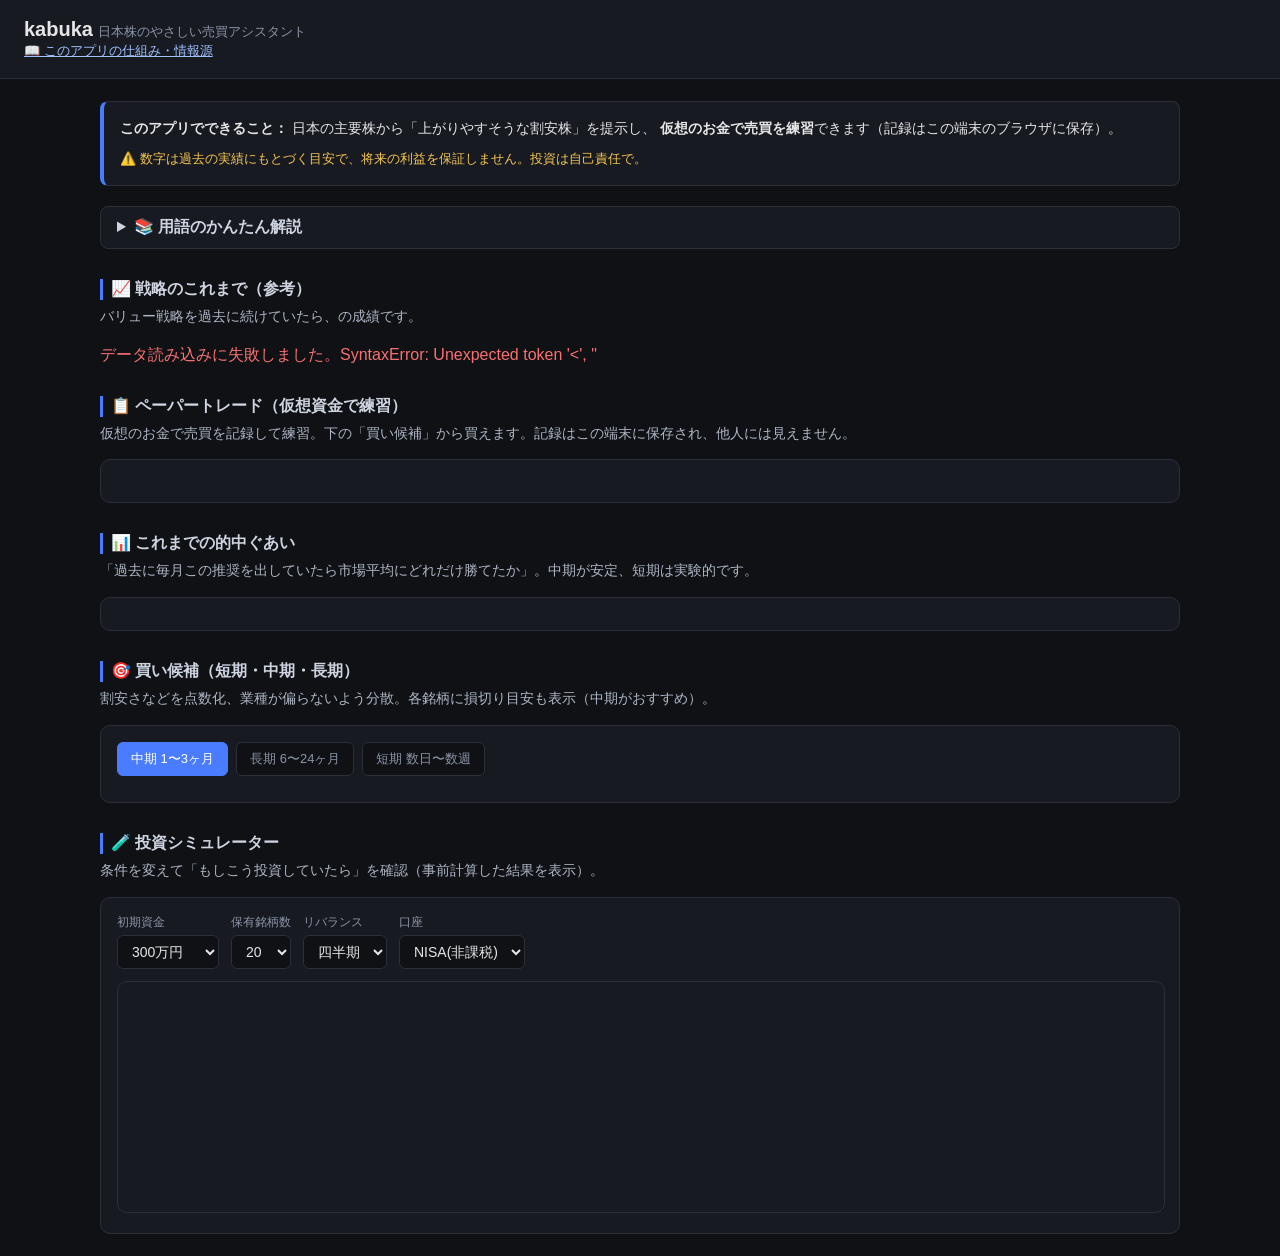
==== web/index.html @ 1f9bd659 "feat: GitHub Pages版ダッシュボード（静的・無料・スマホ/共有可） - web/: 静的ダッシュボード（JSON直読み, ペーパートレードはlocalStorage, シミュは事前計算" ====
<!DOCTYPE html>
<html lang="ja">
<head>
<meta charset="UTF-8">
<meta name="viewport" content="width=device-width, initial-scale=1.0">
<title>kabuka — 日本株のやさしい売買アシスタント</title>
<style>
  body { font-family:-apple-system,"Hiragino Sans",sans-serif; margin:0; background:#0f1115; color:#e6e6e6; }
  header { padding:18px 24px; background:#171a21; border-bottom:1px solid #2a2f3a; }
  h1 { margin:0; font-size:20px; } h1 small{color:#8a93a6;font-weight:normal;font-size:13px;}
  .navlink { color:#9ec1ff; font-size:13px; }
  .wrap { padding:22px 24px; max-width:1080px; margin:0 auto; }
  .intro { background:#171a21; border:1px solid #2a2f3a; border-left:4px solid #4a7cff; border-radius:8px; padding:14px 16px; margin-bottom:20px; font-size:14px; line-height:1.8; }
  .intro .warn{display:block;color:#f5c451;margin-top:6px;font-size:13px;}
  h2 { font-size:16px; color:#cdd3df; border-left:3px solid #4a7cff; padding-left:8px; margin:30px 0 6px; }
  .lead { color:#aeb6c5; font-size:13.5px; margin:0 0 14px; line-height:1.7; }
  .cards { display:grid; grid-template-columns:repeat(auto-fit,minmax(150px,1fr)); gap:10px; }
  .card { background:#171a21; border:1px solid #2a2f3a; border-radius:10px; padding:12px 14px; }
  .card .label{color:#8a93a6;font-size:12px;} .card .val{font-size:20px;font-weight:600;margin-top:4px;}
  .pos{color:#4ade80;} .neg{color:#f87171;}
  table{width:100%;border-collapse:collapse;font-size:13px;} th,td{padding:7px 9px;border-bottom:1px solid #232833;text-align:right;}
  th:first-child,td:first-child{text-align:left;} th{color:#8a93a6;font-weight:500;}
  .panel{background:#171a21;border:1px solid #2a2f3a;border-radius:10px;padding:16px;}
  .tabs{display:flex;gap:8px;margin-bottom:10px;flex-wrap:wrap;} .tab{background:#0f1115;color:#8a93a6;border:1px solid #2a2f3a;border-radius:6px;padding:7px 13px;cursor:pointer;font-size:13px;}
  .tab.active{background:#4a7cff;color:#fff;border-color:#4a7cff;}
  select{background:#0f1115;color:#e6e6e6;border:1px solid #2a2f3a;border-radius:6px;padding:7px 10px;font-size:14px;}
  .btn-buy{background:#1f6f43;color:#fff;border:none;border-radius:5px;padding:4px 10px;cursor:pointer;font-size:12px;}
  .btn-sell{background:#8a3030;color:#fff;border:none;border-radius:5px;padding:4px 10px;cursor:pointer;font-size:12px;}
  .badge{background:#3a2a10;color:#f5c451;border-radius:4px;padding:2px 7px;font-size:11px;margin-right:4px;}
  .note{color:#8a93a6;font-size:12px;} .conf-高{color:#4ade80;} .conf-低{color:#f5a14a;}
  svg.chart{width:100%;height:230px;background:#171a21;border:1px solid #2a2f3a;border-radius:10px;}
  details.glossary{background:#171a21;border:1px solid #2a2f3a;border-radius:8px;padding:10px 16px;margin:20px 0;}
  details.glossary summary{cursor:pointer;color:#cdd3df;font-weight:600;} details.glossary dt{color:#9ec1ff;margin-top:9px;font-weight:600;font-size:13px;} details.glossary dd{margin:2px 0 0;color:#aeb6c5;font-size:13px;}
  .legend{font-size:12px;color:#8a93a6;margin:6px 0;} .legend b{color:#4a7cff;} .legend i{color:#8a93a6;font-style:normal;}
  .controls{display:flex;flex-wrap:wrap;gap:12px;align-items:flex-end;margin-bottom:12px;}
  .controls label{display:flex;flex-direction:column;font-size:12px;color:#8a93a6;gap:4px;}
</style>
</head>
<body>
<header>
  <h1>kabuka <small>日本株のやさしい売買アシスタント</small></h1>
  <a class="navlink" href="about.html">📖 このアプリの仕組み・情報源</a>
</header>
<div class="wrap">
  <div class="intro">
    <b>このアプリでできること：</b> 日本の主要株から「上がりやすそうな割安株」を提示し、
    <b>仮想のお金で売買を練習</b>できます（記録はこの端末のブラウザに保存）。
    <span class="warn">⚠️ 数字は過去の実績にもとづく目安で、将来の利益を保証しません。投資は自己責任で。</span>
    <span class="note" id="asof"></span>
  </div>

  <details class="glossary">
    <summary>📚 用語のかんたん解説</summary>
    <dl>
      <dt>TOPIX／市場平均</dt><dd>東証の株全体の動き。「これより儲かったか」を比べる基準。</dd>
      <dt>市場平均との差</dt><dd>市場平均より何％多く儲かったか。プラスなら市場に勝った。</dd>
      <dt>勝率</dt><dd>市場平均に勝てた割合。高いほど安定。</dd>
      <dt>シャープ</dt><dd>リスクに対する儲けの効率。1前後でプロ級。</dd>
      <dt>最大下落幅</dt><dd>過去いちばん落ち込んだ幅。-30%なら一時3割減った時期あり。</dd>
      <dt>バリュー（割安）</dt><dd>利益や資産に対し株価が安い状態。日本株で長期に勝ちやすい傾向。</dd>
      <dt>順位脱落</dt><dd>おすすめ上位から外れたら売る、の合図。</dd>
    </dl>
  </details>

  <h2>📈 戦略のこれまで（参考）</h2>
  <p class="lead">バリュー戦略を過去に続けていたら、の成績です。</p>
  <div id="summary"></div>

  <h2>📋 ペーパートレード（仮想資金で練習）</h2>
  <p class="lead">仮想のお金で売買を記録して練習。下の「買い候補」から買えます。記録はこの端末に保存され、他人には見えません。</p>
  <div class="panel">
    <div id="paperHead"></div>
    <div id="paperPositions"></div>
    <div id="paperCtl" style="margin-top:10px;"></div>
  </div>

  <h2>📊 これまでの的中ぐあい</h2>
  <p class="lead">「過去に毎月この推奨を出していたら市場平均にどれだけ勝てたか」。中期が安定、短期は実験的です。</p>
  <div class="panel"><div id="accuracy"></div></div>

  <h2>🎯 買い候補（短期・中期・長期）</h2>
  <p class="lead">割安さなどを点数化、業種が偏らないよう分散。各銘柄に損切り目安も表示（中期がおすすめ）。</p>
  <div class="panel">
    <div class="tabs">
      <button class="tab active" data-h="mid">中期 1〜3ヶ月</button>
      <button class="tab" data-h="long">長期 6〜24ヶ月</button>
      <button class="tab" data-h="short">短期 数日〜数週</button>
    </div>
    <div id="recoMeta" class="legend"></div>
    <div id="reco"></div>
  </div>

  <h2>🧪 投資シミュレーター</h2>
  <p class="lead">条件を変えて「もしこう投資していたら」を確認（事前計算した結果を表示）。</p>
  <div class="panel">
    <div class="controls">
      <label>初期資金<select id="s_cap"><option value="1000000">100万円</option><option value="3000000" selected>300万円</option><option value="5000000">500万円</option><option value="10000000">1000万円</option></select></label>
      <label>保有銘柄数<select id="s_nh"><option>10</option><option selected>20</option><option>30</option></select></label>
      <label>リバランス<select id="s_reb"><option value="M">毎月</option><option value="Q" selected>四半期</option><option value="Y">年1回</option></select></label>
      <label>口座<select id="s_acc"><option value="nisa" selected>NISA(非課税)</option><option value="taxable">課税</option></select></label>
    </div>
    <div id="simResult"></div>
    <svg class="chart" id="simChart" viewBox="0 0 1000 230" preserveAspectRatio="none"></svg>
  </div>
</div>
<script src="app.js"></script>
</body>
</html>
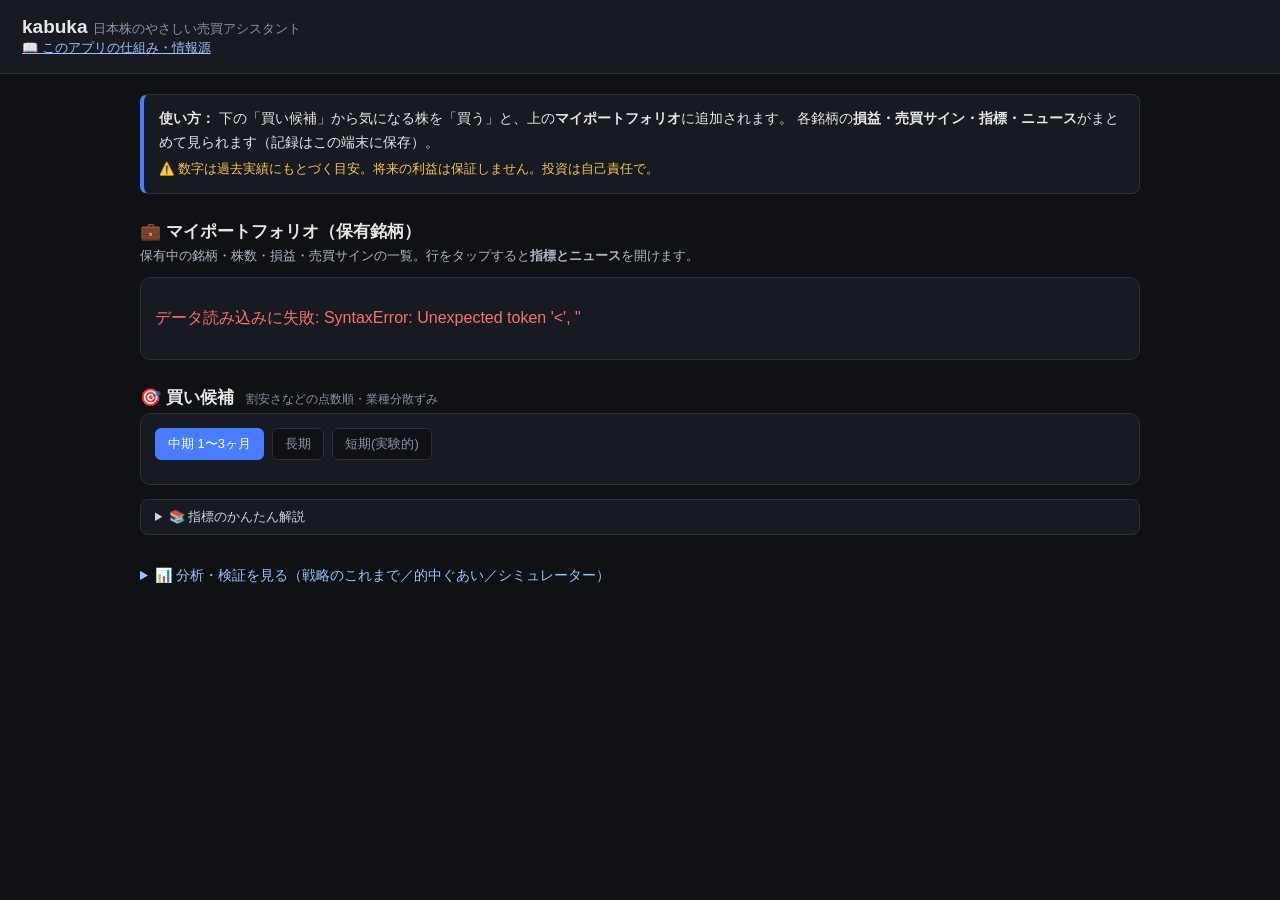
==== commit 08a039ff: "feat: UIを保有銘柄中心に刷新（銘柄ごとに損益・指標・ニュースを紐づけ） - 保有銘柄を主役の一覧に。行展開で売買判断の指標(スコア/割安度/ROE/直近/ボラ/損切り)とニュースリンク(株探/" ====
--- a/web/index.html
+++ b/web/index.html
@@ -5,35 +5,43 @@
 <meta name="viewport" content="width=device-width, initial-scale=1.0">
 <title>kabuka — 日本株のやさしい売買アシスタント</title>
 <style>
-  body { font-family:-apple-system,"Hiragino Sans",sans-serif; margin:0; background:#0f1115; color:#e6e6e6; }
-  header { padding:18px 24px; background:#171a21; border-bottom:1px solid #2a2f3a; }
-  h1 { margin:0; font-size:20px; } h1 small{color:#8a93a6;font-weight:normal;font-size:13px;}
-  .navlink { color:#9ec1ff; font-size:13px; }
-  .wrap { padding:22px 24px; max-width:1080px; margin:0 auto; }
-  .intro { background:#171a21; border:1px solid #2a2f3a; border-left:4px solid #4a7cff; border-radius:8px; padding:14px 16px; margin-bottom:20px; font-size:14px; line-height:1.8; }
-  .intro .warn{display:block;color:#f5c451;margin-top:6px;font-size:13px;}
-  h2 { font-size:16px; color:#cdd3df; border-left:3px solid #4a7cff; padding-left:8px; margin:30px 0 6px; }
-  .lead { color:#aeb6c5; font-size:13.5px; margin:0 0 14px; line-height:1.7; }
-  .cards { display:grid; grid-template-columns:repeat(auto-fit,minmax(150px,1fr)); gap:10px; }
-  .card { background:#171a21; border:1px solid #2a2f3a; border-radius:10px; padding:12px 14px; }
-  .card .label{color:#8a93a6;font-size:12px;} .card .val{font-size:20px;font-weight:600;margin-top:4px;}
+  body{font-family:-apple-system,"Hiragino Sans",sans-serif;margin:0;background:#0f1115;color:#e6e6e6;}
+  header{padding:16px 22px;background:#171a21;border-bottom:1px solid #2a2f3a;}
+  h1{margin:0;font-size:19px;} h1 small{color:#8a93a6;font-weight:normal;font-size:13px;}
+  .navlink{color:#9ec1ff;font-size:13px;}
+  .wrap{padding:20px 22px;max-width:1000px;margin:0 auto;}
+  .intro{background:#171a21;border:1px solid #2a2f3a;border-left:4px solid #4a7cff;border-radius:8px;padding:12px 15px;margin-bottom:18px;font-size:13.5px;line-height:1.75;}
+  .intro .warn{display:block;color:#f5c451;margin-top:5px;font-size:12.5px;}
+  h2{font-size:17px;color:#e6e6e6;margin:26px 0 4px;} h2 .hint{font-size:12px;color:#8a93a6;font-weight:normal;margin-left:8px;}
+  .lead{color:#aeb6c5;font-size:13px;margin:0 0 12px;}
+  .cards{display:grid;grid-template-columns:repeat(auto-fit,minmax(140px,1fr));gap:10px;margin-bottom:14px;}
+  .card{background:#171a21;border:1px solid #2a2f3a;border-radius:10px;padding:11px 13px;}
+  .card .label{color:#8a93a6;font-size:12px;} .card .val{font-size:19px;font-weight:600;margin-top:3px;}
   .pos{color:#4ade80;} .neg{color:#f87171;}
-  table{width:100%;border-collapse:collapse;font-size:13px;} th,td{padding:7px 9px;border-bottom:1px solid #232833;text-align:right;}
-  th:first-child,td:first-child{text-align:left;} th{color:#8a93a6;font-weight:500;}
-  .panel{background:#171a21;border:1px solid #2a2f3a;border-radius:10px;padding:16px;}
-  .tabs{display:flex;gap:8px;margin-bottom:10px;flex-wrap:wrap;} .tab{background:#0f1115;color:#8a93a6;border:1px solid #2a2f3a;border-radius:6px;padding:7px 13px;cursor:pointer;font-size:13px;}
+  .panel{background:#171a21;border:1px solid #2a2f3a;border-radius:10px;padding:14px;}
+  table{width:100%;border-collapse:collapse;font-size:13px;} th,td{padding:8px 8px;border-bottom:1px solid #232833;text-align:right;}
+  th:first-child,td:first-child{text-align:left;} th{color:#8a93a6;font-weight:500;font-size:12px;}
+  .hold-row{cursor:pointer;} .hold-row:hover td{background:#1c212b;}
+  .tag{font-size:11px;border-radius:4px;padding:2px 8px;}
+  .tag-hold{background:#16361f;color:#7fe3a0;} .tag-sell{background:#3a1414;color:#ff9a9a;}
+  .detail td{background:#13161d;}
+  .mgrid{display:grid;grid-template-columns:repeat(auto-fit,minmax(150px,1fr));gap:8px;margin:6px 0 10px;}
+  .metric{background:#1c212b;border-radius:7px;padding:8px 10px;} .metric .k{color:#8a93a6;font-size:11px;} .metric .v{font-size:15px;font-weight:600;margin-top:2px;}
+  .news a{display:inline-block;margin:3px 6px 3px 0;background:#0f1115;border:1px solid #2a4170;color:#9ec1ff;border-radius:6px;padding:5px 10px;font-size:12px;text-decoration:none;}
+  .news a:hover{background:#1a2440;}
+  .btn-buy{background:#1f6f43;color:#fff;border:none;border-radius:5px;padding:4px 10px;cursor:pointer;font-size:12px;}
+  .btn-sell{background:#8a3030;color:#fff;border:none;border-radius:5px;padding:5px 12px;cursor:pointer;font-size:12px;}
+  .note{color:#8a93a6;font-size:12px;} .conf-高{color:#4ade80;} .conf-低{color:#f5a14a;}
+  .tabs{display:flex;gap:8px;margin-bottom:10px;flex-wrap:wrap;} .tab{background:#0f1115;color:#8a93a6;border:1px solid #2a2f3a;border-radius:6px;padding:6px 12px;cursor:pointer;font-size:13px;}
   .tab.active{background:#4a7cff;color:#fff;border-color:#4a7cff;}
-  select{background:#0f1115;color:#e6e6e6;border:1px solid #2a2f3a;border-radius:6px;padding:7px 10px;font-size:14px;}
-  .btn-buy{background:#1f6f43;color:#fff;border:none;border-radius:5px;padding:4px 10px;cursor:pointer;font-size:12px;}
-  .btn-sell{background:#8a3030;color:#fff;border:none;border-radius:5px;padding:4px 10px;cursor:pointer;font-size:12px;}
-  .badge{background:#3a2a10;color:#f5c451;border-radius:4px;padding:2px 7px;font-size:11px;margin-right:4px;}
-  .note{color:#8a93a6;font-size:12px;} .conf-高{color:#4ade80;} .conf-低{color:#f5a14a;}
-  svg.chart{width:100%;height:230px;background:#171a21;border:1px solid #2a2f3a;border-radius:10px;}
-  details.glossary{background:#171a21;border:1px solid #2a2f3a;border-radius:8px;padding:10px 16px;margin:20px 0;}
-  details.glossary summary{cursor:pointer;color:#cdd3df;font-weight:600;} details.glossary dt{color:#9ec1ff;margin-top:9px;font-weight:600;font-size:13px;} details.glossary dd{margin:2px 0 0;color:#aeb6c5;font-size:13px;}
-  .legend{font-size:12px;color:#8a93a6;margin:6px 0;} .legend b{color:#4a7cff;} .legend i{color:#8a93a6;font-style:normal;}
-  .controls{display:flex;flex-wrap:wrap;gap:12px;align-items:flex-end;margin-bottom:12px;}
-  .controls label{display:flex;flex-direction:column;font-size:12px;color:#8a93a6;gap:4px;}
+  select{background:#0f1115;color:#e6e6e6;border:1px solid #2a2f3a;border-radius:6px;padding:6px 9px;font-size:13px;}
+  svg.chart{width:100%;height:220px;background:#171a21;border:1px solid #2a2f3a;border-radius:10px;}
+  details.more{margin:24px 0;} details.more>summary{cursor:pointer;color:#9ec1ff;font-size:14px;padding:8px 0;}
+  details.glossary{background:#171a21;border:1px solid #2a2f3a;border-radius:8px;padding:8px 14px;margin:14px 0;}
+  details.glossary summary{cursor:pointer;color:#cdd3df;font-size:13px;} details.glossary dt{color:#9ec1ff;margin-top:8px;font-weight:600;font-size:12.5px;} details.glossary dd{margin:2px 0 0;color:#aeb6c5;font-size:12.5px;}
+  .controls{display:flex;flex-wrap:wrap;gap:10px;align-items:flex-end;margin-bottom:10px;}
+  .controls label{display:flex;flex-direction:column;font-size:12px;color:#8a93a6;gap:3px;}
+  .legend{font-size:12px;color:#8a93a6;} .legend b{color:#4a7cff;} .legend i{color:#8a93a6;font-style:normal;}
 </style>
 </head>
 <body>
@@ -43,65 +51,67 @@
 </header>
 <div class="wrap">
   <div class="intro">
-    <b>このアプリでできること：</b> 日本の主要株から「上がりやすそうな割安株」を提示し、
-    <b>仮想のお金で売買を練習</b>できます（記録はこの端末のブラウザに保存）。
-    <span class="warn">⚠️ 数字は過去の実績にもとづく目安で、将来の利益を保証しません。投資は自己責任で。</span>
+    <b>使い方：</b> 下の「買い候補」から気になる株を「買う」と、上の<b>マイポートフォリオ</b>に追加されます。
+    各銘柄の<b>損益・売買サイン・指標・ニュース</b>がまとめて見られます（記録はこの端末に保存）。
+    <span class="warn">⚠️ 数字は過去実績にもとづく目安。将来の利益は保証しません。投資は自己責任で。</span>
     <span class="note" id="asof"></span>
   </div>
 
-  <details class="glossary">
-    <summary>📚 用語のかんたん解説</summary>
-    <dl>
-      <dt>TOPIX／市場平均</dt><dd>東証の株全体の動き。「これより儲かったか」を比べる基準。</dd>
-      <dt>市場平均との差</dt><dd>市場平均より何％多く儲かったか。プラスなら市場に勝った。</dd>
-      <dt>勝率</dt><dd>市場平均に勝てた割合。高いほど安定。</dd>
-      <dt>シャープ</dt><dd>リスクに対する儲けの効率。1前後でプロ級。</dd>
-      <dt>最大下落幅</dt><dd>過去いちばん落ち込んだ幅。-30%なら一時3割減った時期あり。</dd>
-      <dt>バリュー（割安）</dt><dd>利益や資産に対し株価が安い状態。日本株で長期に勝ちやすい傾向。</dd>
-      <dt>順位脱落</dt><dd>おすすめ上位から外れたら売る、の合図。</dd>
-    </dl>
-  </details>
-
-  <h2>📈 戦略のこれまで（参考）</h2>
-  <p class="lead">バリュー戦略を過去に続けていたら、の成績です。</p>
-  <div id="summary"></div>
-
-  <h2>📋 ペーパートレード（仮想資金で練習）</h2>
-  <p class="lead">仮想のお金で売買を記録して練習。下の「買い候補」から買えます。記録はこの端末に保存され、他人には見えません。</p>
+  <!-- 主役: 保有銘柄 -->
+  <h2>💼 マイポートフォリオ（保有銘柄）</h2>
+  <p class="lead">保有中の銘柄・株数・損益・売買サインの一覧。行をタップすると<b>指標とニュース</b>を開けます。</p>
   <div class="panel">
     <div id="paperHead"></div>
-    <div id="paperPositions"></div>
+    <div id="holdings"></div>
     <div id="paperCtl" style="margin-top:10px;"></div>
   </div>
 
-  <h2>📊 これまでの的中ぐあい</h2>
-  <p class="lead">「過去に毎月この推奨を出していたら市場平均にどれだけ勝てたか」。中期が安定、短期は実験的です。</p>
-  <div class="panel"><div id="accuracy"></div></div>
-
-  <h2>🎯 買い候補（短期・中期・長期）</h2>
-  <p class="lead">割安さなどを点数化、業種が偏らないよう分散。各銘柄に損切り目安も表示（中期がおすすめ）。</p>
+  <!-- 買い候補 -->
+  <h2>🎯 買い候補 <span class="hint">割安さなどの点数順・業種分散ずみ</span></h2>
   <div class="panel">
     <div class="tabs">
       <button class="tab active" data-h="mid">中期 1〜3ヶ月</button>
-      <button class="tab" data-h="long">長期 6〜24ヶ月</button>
-      <button class="tab" data-h="short">短期 数日〜数週</button>
+      <button class="tab" data-h="long">長期</button>
+      <button class="tab" data-h="short">短期(実験的)</button>
     </div>
     <div id="recoMeta" class="legend"></div>
     <div id="reco"></div>
   </div>
 
-  <h2>🧪 投資シミュレーター</h2>
-  <p class="lead">条件を変えて「もしこう投資していたら」を確認（事前計算した結果を表示）。</p>
-  <div class="panel">
-    <div class="controls">
-      <label>初期資金<select id="s_cap"><option value="1000000">100万円</option><option value="3000000" selected>300万円</option><option value="5000000">500万円</option><option value="10000000">1000万円</option></select></label>
-      <label>保有銘柄数<select id="s_nh"><option>10</option><option selected>20</option><option>30</option></select></label>
-      <label>リバランス<select id="s_reb"><option value="M">毎月</option><option value="Q" selected>四半期</option><option value="Y">年1回</option></select></label>
-      <label>口座<select id="s_acc"><option value="nisa" selected>NISA(非課税)</option><option value="taxable">課税</option></select></label>
+  <details class="glossary">
+    <summary>📚 指標のかんたん解説</summary>
+    <dl>
+      <dt>総合スコア（上位◯%）</dt><dd>割安さ・出遅れを合わせた総合点。上位ほど買い候補として強い。</dd>
+      <dt>割安度（資産・利益）</dt><dd>会社の純資産や利益に対して株価が安いか。高いほど割安寄り。</dd>
+      <dt>収益性(ROE)</dt><dd>自己資本に対してどれだけ稼いでいるか。高いほど効率的。</dd>
+      <dt>直近1ヶ月</dt><dd>過去1ヶ月の値動き。下げすぎは反発、上げすぎは一服の目安。</dd>
+      <dt>値動きの荒さ</dt><dd>年率の変動の大きさ。大きいほどハイリスク・ハイリターン。</dd>
+      <dt>売買サイン</dt><dd>「順位脱落」=おすすめ上位から外れた／「損切り」=損切り目安価格に到達。</dd>
+    </dl>
+  </details>
+
+  <!-- 分析・検証（くわしい人向け） -->
+  <details class="more">
+    <summary>📊 分析・検証を見る（戦略のこれまで／的中ぐあい／シミュレーター）</summary>
+
+    <h2>戦略のこれまで（参考）</h2>
+    <div id="summary"></div>
+
+    <h2>これまでの的中ぐあい</h2>
+    <div class="panel"><div id="accuracy"></div></div>
+
+    <h2>投資シミュレーター</h2>
+    <div class="panel">
+      <div class="controls">
+        <label>初期資金<select id="s_cap"><option value="1000000">100万円</option><option value="3000000" selected>300万円</option><option value="5000000">500万円</option><option value="10000000">1000万円</option></select></label>
+        <label>保有銘柄数<select id="s_nh"><option>10</option><option selected>20</option><option>30</option></select></label>
+        <label>リバランス<select id="s_reb"><option value="M">毎月</option><option value="Q" selected>四半期</option><option value="Y">年1回</option></select></label>
+        <label>口座<select id="s_acc"><option value="nisa" selected>NISA(非課税)</option><option value="taxable">課税</option></select></label>
+      </div>
+      <div id="simResult"></div>
+      <svg class="chart" id="simChart" viewBox="0 0 1000 220" preserveAspectRatio="none"></svg>
     </div>
-    <div id="simResult"></div>
-    <svg class="chart" id="simChart" viewBox="0 0 1000 230" preserveAspectRatio="none"></svg>
-  </div>
+  </details>
 </div>
 <script src="app.js"></script>
 </body>
